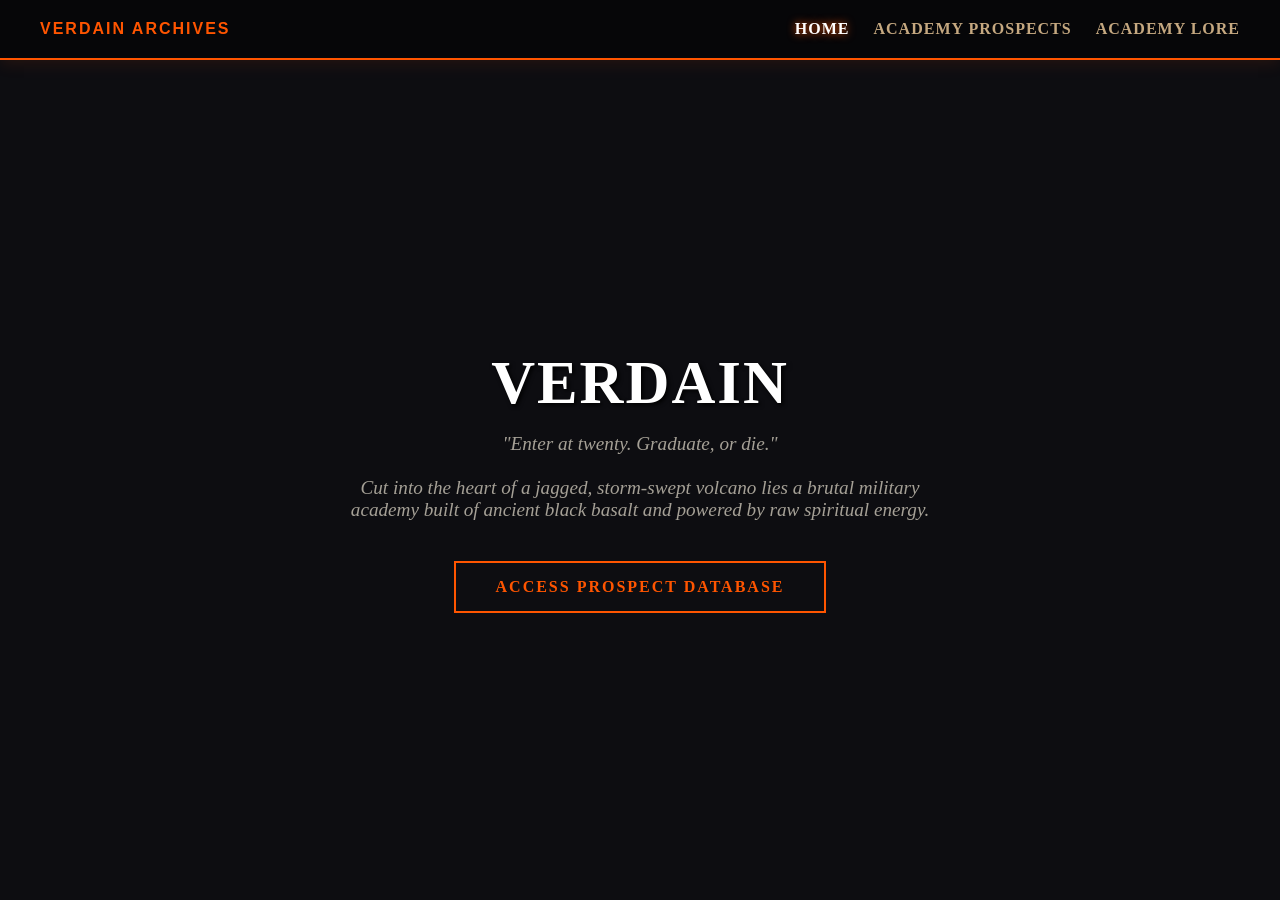
==== index.html @ 090a64e0 "Update index.html" ====
<!DOCTYPE html>
<html lang="en">
<head>
    <meta charset="UTF-8">
    <meta name="viewport" content="width=device-width, initial-scale=1.0">
    <title>Verdain: Dragon's Academy</title>
    <link rel="stylesheet" href="css/style.css">
</head>
<body>

    <header class="nav-bar">
        <div class="logo">VERDAIN ARCHIVES</div>
        <nav class="nav-links">
            <a href="index.html" class="active">HOME</a>
            <a href="characters.html">ACADEMY PROSPECTS</a>
            <a href="lore.html">ACADEMY LORE</a>
        </nav>
    </header>

    <main class="hero-container">
        <h1 class="story-title magma-glow">VERDAIN</h1>
        <p class="story-subtitle">"Enter at twenty. Graduate, or die."<br><br>Cut into the heart of a jagged, storm-swept volcano lies a brutal military academy built of ancient black basalt and powered by raw spiritual energy.</p>
        <a href="characters.html" class="enter-btn">ACCESS PROSPECT DATABASE</a>
    </main>

</body>
</html>
---- css/style.css ----
/* Base Reset and Layout */
* {
    margin: 0;
    padding: 0;
    box-sizing: border-box;
}
body {
    background-color: #0d0d11; /* Dark basalt rock color */
    color: #e0dcd3; /* Parchment white text */
    font-family: 'Georgia', serif; /* High fantasy font feel */
    min-height: 100vh;
    display: flex;
    flex-direction: column;
}

/* Global Navigation Bar */
.nav-bar {
    display: flex;
    justify-content: space-between;
    align-items: center;
    padding: 20px 40px;
    background: #060608;
    border-bottom: 2px solid #ff5500; /* Magma Orange Border */
    box-shadow: 0 4px 15px rgba(255, 85, 0, 0.1);
}
.logo {
    font-weight: bold;
    letter-spacing: 2px;
    color: #ff5500; 
    font-family: sans-serif;
}
.nav-links a {
    color: #c5a880; /* Antique Gold Links */
    text-decoration: none;
    margin-left: 20px;
    font-weight: 600;
    letter-spacing: 1px;
    transition: 0.2s ease;
}
.nav-links a:hover, .nav-links a.active {
    color: #ffffff;
    text-shadow: 0 0 8px #ff5500;
}

/* Layout for the Homepage Container */
.hero-container {
    flex: 1;
    display: flex;
    flex-direction: column;
    justify-content: center;
    align-items: center;
    text-align: center;
    padding: 20px;
}
.story-title {
    font-size: 3.8rem;
    letter-spacing: 2px;
    margin-bottom: 15px;
    color: #ffffff;
    text-shadow: 2px 2px 4px #000;
}
.story-subtitle {
    font-size: 1.2rem;
    font-style: italic;
    color: #a5a096;
    margin-bottom: 40px;
    max-width: 600px;
}
.enter-btn {
    display: inline-block;
    padding: 15px 40px;
    border: 2px solid #ff5500;
    color: #ff5500;
    text-decoration: none;
    font-weight: bold;
    letter-spacing: 2px;
    transition: 0.3s ease;
}
.enter-btn:hover {
    background-color: #ff5500;
    color: #0d0d11;
    box-shadow: 0 0 20px rgba(255, 85, 0, 0.4);
}

/* Layout for Grid Content (Characters and Lore) */
.content-wrapper {
    flex: 1;
    padding: 40px;
    max-width: 1200px;
    margin: 0 auto;
    width: 100%;
}
h2 {
    color: #ff5500;
    border-bottom: 1px solid #333;
    padding-bottom: 10px;
    margin-bottom: 20px;
}
.grid-container {
    display: grid;
    grid-template-columns: repeat(auto-fill, minmax(320px, 1fr));
    gap: 30px;
    margin-top: 30px;
}
.card {
    background-color: #14141a;
    border: 1px solid #2a2a35;
    border-radius: 4px;
    overflow: hidden;
    transition: transform 0.2s ease, border-color 0.2s ease;
}
.card:hover {
    transform: translateY(-5px);
    border-color: #ff5500;
}
.card-img {
    width: 100%;
    height: 240px;
    object-fit: cover;
    background-color: #060608;
}
.card-info {
    padding: 20px;
}
.card-title {
    color: #ffffff;
    margin-bottom: 5px;
    font-size: 1.5rem;
}
.card-subtitle {
    color: #ff5500;
    font-size: 0.9rem;
    font-weight: bold;
    text-transform: uppercase;
    margin-bottom: 12px;
    letter-spacing: 1px;
}
.card-info p {
    margin-bottom: 8px;
    font-size: 0.95rem;
    line-height: 1.4;
}

/* Calendar Styling Widget */
.calendar-box {
    background: #14141a;
    border: 2px dashed #c5a880;
    padding: 20px;
    border-radius: 4px;
    text-align: center;
    margin-top: 30px;
}
.calendar-box h3 {
    color: #c5a880;
    margin-bottom: 10px;
}

/* Magma Glow Animation Definition */
@keyframes magmaPulse {
    0% {
        color: #ff3700; /* Deep Ember */
        text-shadow: 0 0 4px #ff3700, 0 0 10px #ff5500, 0 0 20px #ffaa00;
    }
    50% {
        color: #ff9d00; /* Molten Gold Peak */
        text-shadow: 0 0 8px #ff6a00, 0 0 20px #ff9d00, 0 0 40px #ffea00, 0 0 60px #ff5500;
    }
    100% {
        color: #ff3700; /* Loop back to Deep Ember */
        text-shadow: 0 0 4px #ff3700, 0 0 10px #ff5500, 0 0 20px #ffaa00;
    }
}

/* Apply Animation to Specific Classes */
.magma-glow {
    animation: magmaPulse 4s infinite ease-in-out;
}
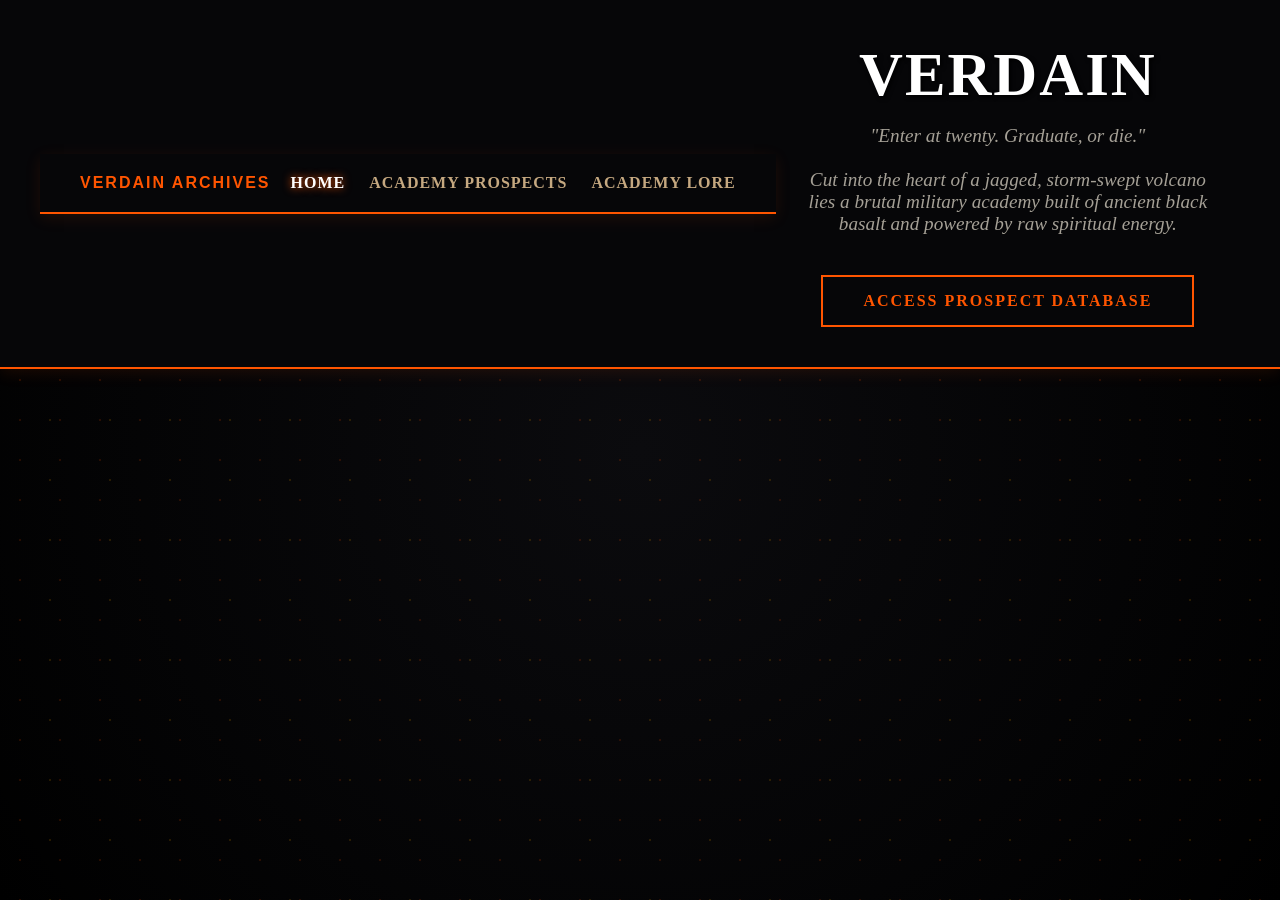
==== commit f5f153c3: "Update index.html" ====
--- a/index.html
+++ b/index.html
@@ -7,6 +7,11 @@
     <link rel="stylesheet" href="css/style.css">
 </head>
 <body>
+    <!-- Volcanic Ash Layer -->
+    <div class="ash-overlay"></div>
+
+    <header class="nav-bar">
+        <!-- The rest of your navbar code remains completely unchanged below this -->
 
     <header class="nav-bar">
         <div class="logo">VERDAIN ARCHIVES</div>
@@ -25,4 +30,3 @@
 
 </body>
 </html>
-
--- a/css/style.css
+++ b/css/style.css
@@ -5,12 +5,15 @@
     box-sizing: border-box;
 }
 body {
-    background-color: #0d0d11; /* Dark basalt rock color */
-    color: #e0dcd3; /* Parchment white text */
-    font-family: 'Georgia', serif; /* High fantasy font feel */
+    background-color: #0b0b0e; /* Dark basalt bedrock */
+    color: #e0dcd3;
+    font-family: 'Georgia', serif;
     min-height: 100vh;
     display: flex;
     flex-direction: column;
+    position: relative;
+    /* Optional: If you have a volcano background image, link it here */
+    background-image: radial-gradient(circle at center, rgba(11, 11, 14, 0.4), #000000);
 }
 
 /* Global Navigation Bar */
@@ -175,3 +178,41 @@
 .magma-glow {
     animation: magmaPulse 4s infinite ease-in-out;
 }
+
+/* Volcanic Ash Overlay Container */
+.ash-overlay {
+    position: fixed;
+    top: 0;
+    left: 0;
+    width: 100vw;
+    height: 100vh;
+    pointer-events: none; /* Prevents the layer from blocking button clicks */
+    z-index: -1; /* Keeps the ash behind text but in front of the base background image */
+    opacity: 0.15; /* Subtle opacity so it doesn't distract from reading text */
+    
+    /* Creates a fine ash particle texture using CSS gradients */
+    background-image: 
+        radial-gradient(circle, #ff5500 1px, transparent 1px),
+        radial-gradient(circle, #ffaa00 1.5px, transparent 1.5px);
+    background-size: 40px 40px, 60px 60px;
+    background-position: 0 0, 20px 30px;
+    
+    /* Attaches the ash movement animation */
+    animation: driftAsh 12s infinite linear;
+}
+
+/* Ash Drifting and Pulsing Keyframes */
+@keyframes driftAsh {
+    0% {
+        transform: translateY(0) translateX(0) scale(1);
+        filter: brightness(1);
+    }
+    50% {
+        transform: translateY(-20px) translateX(15px) scale(1.05);
+        filter: brightness(1.8); /* Pulses brighter like hot embers catching wind */
+    }
+    100% {
+        transform: translateY(-40px) translateX(0) scale(1);
+        filter: brightness(1);
+    }
+}
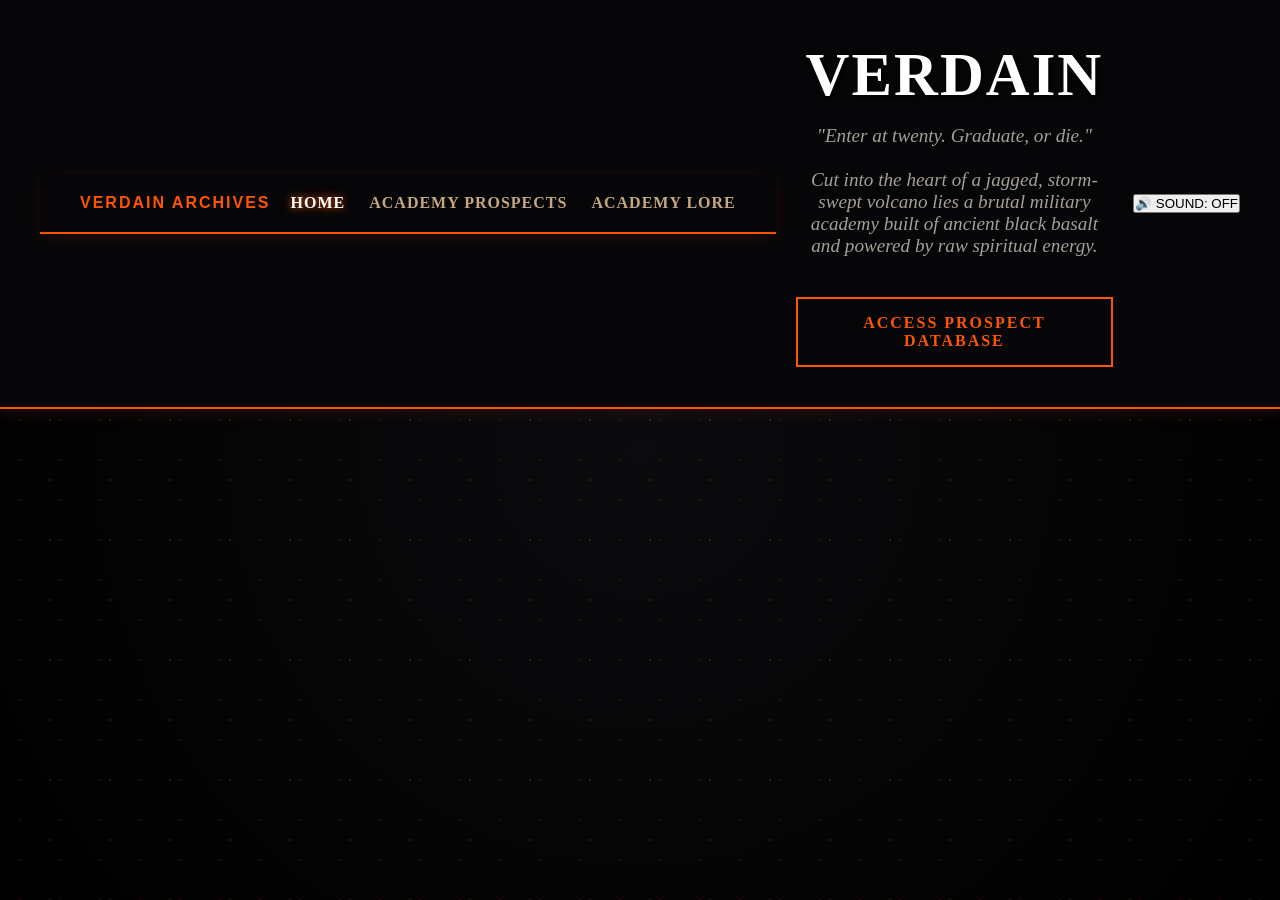
==== commit ca80f986: "Update index.html" ====
--- a/index.html
+++ b/index.html
@@ -28,5 +28,39 @@
         <a href="characters.html" class="enter-btn">ACCESS PROSPECT DATABASE</a>
     </main>
 
+    <!-- Hidden Audio Loop Engine -->
+    <audio id="bg-music" src="assets/music/webtheme.mp3" loop></audio>
+
+    <!-- Floating Interface Button -->
+    <button class="audio-toggle" id="audio-btn">🔊 SOUND: OFF</button>
+
+    <!-- Audio Controller Logic -->
+    <script>
+        const music = document.getElementById('bg-music');
+        const btn = document.getElementById('audio-btn');
+
+        // Check if the music was already running on a previous page shift
+        if (localStorage.getItem('musicPlaying') === 'true') {
+            music.play().then(() => {
+                btn.innerText = "🔊 SOUND: ON";
+            }).catch(() => {
+                // If browser blocks autostart, reset memory state
+                localStorage.setItem('musicPlaying', 'false');
+            });
+        }
+
+        // Toggle sound playback state on mouse click
+        btn.addEventListener('click', () => {
+            if (music.paused) {
+                music.play();
+                btn.innerText = "🔊 SOUND: ON";
+                localStorage.setItem('musicPlaying', 'true');
+            } else {
+                music.pause();
+                btn.innerText = "🔊 SOUND: OFF";
+                localStorage.setItem('musicPlaying', 'false');
+            }
+        });
+    </script>
 </body>
 </html>
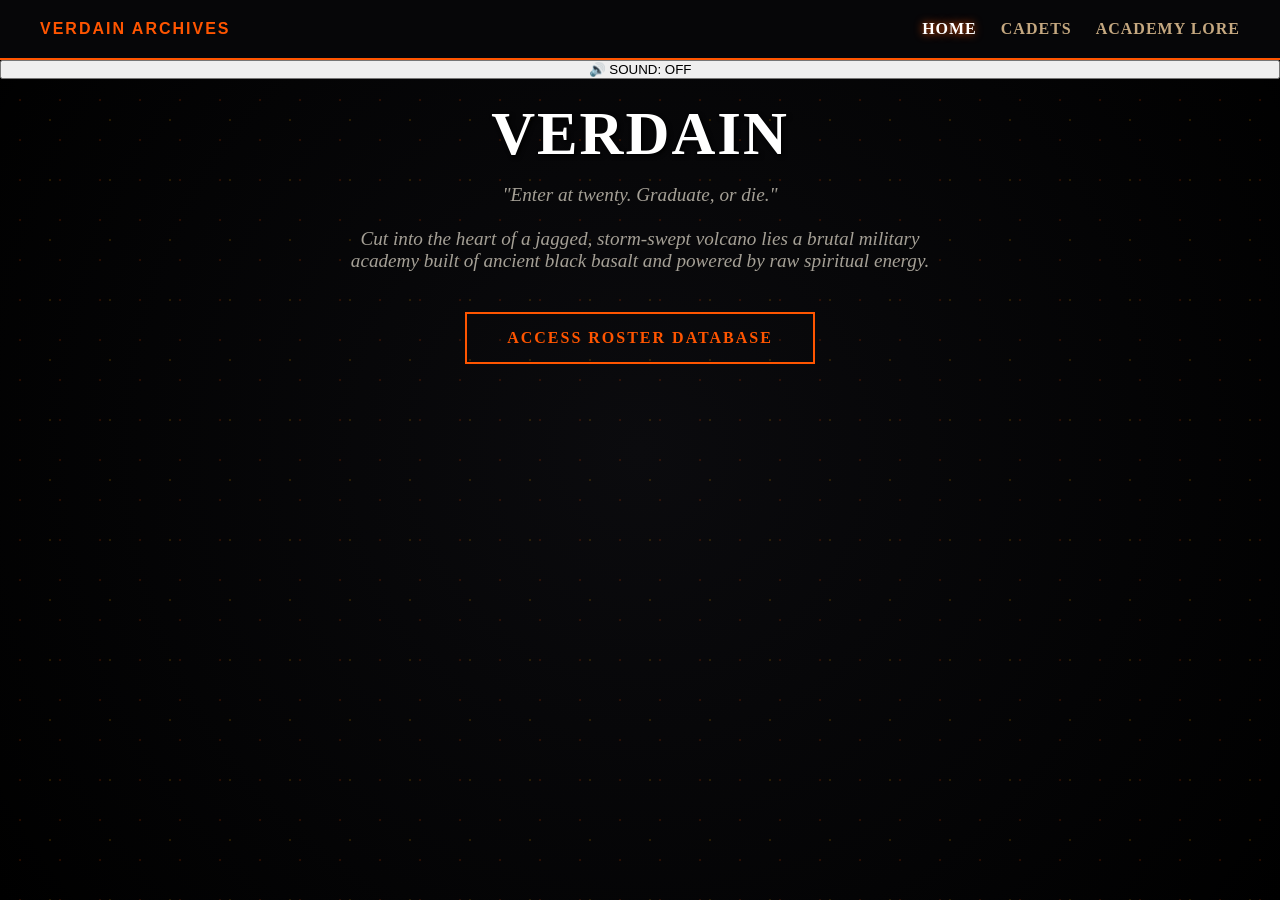
==== commit ea0c96c3: "Update index.html" ====
--- a/index.html
+++ b/index.html
@@ -3,64 +3,274 @@
 <head>
     <meta charset="UTF-8">
     <meta name="viewport" content="width=device-width, initial-scale=1.0">
-    <title>Verdain: Dragon's Academy</title>
+    <title>Verdain: Dragon's Academy Database</title>
     <link rel="stylesheet" href="css/style.css">
+    <style>
+        /* Single Page Application View Management */
+        .spa-view {
+            display: none; /* Hide all views by default */
+        }
+        .spa-view.active-view {
+            display: block; /* Only show the view with the active class */
+        }
+    </style>
 </head>
 <body>
+
     <!-- Volcanic Ash Layer -->
     <div class="ash-overlay"></div>
 
+    <!-- Global Navigation Header (Stays constant, never reloads) -->
     <header class="nav-bar">
-        <!-- The rest of your navbar code remains completely unchanged below this -->
-
-    <header class="nav-bar">
-        <div class="logo">VERDAIN ARCHIVES</div>
+        <div class="logo magma-glow">VERDAIN ARCHIVES</div>
         <nav class="nav-links">
-            <a href="index.html" class="active">HOME</a>
-            <a href="characters.html">ACADEMY PROSPECTS</a>
-            <a href="lore.html">ACADEMY LORE</a>
+            <!-- JavaScript-driven navigation links instead of raw file jumps -->
+            <a href="#" class="nav-tab active" onclick="switchView('home-view', this)">HOME</a>
+            <a href="#" class="nav-tab" onclick="switchView('cadets-view', this)">CADETS</a>
+            <a href="#" class="nav-tab" onclick="switchView('lore-view', this)">ACADEMY LORE</a>
         </nav>
     </header>
 
-    <main class="hero-container">
-        <h1 class="story-title magma-glow">VERDAIN</h1>
-        <p class="story-subtitle">"Enter at twenty. Graduate, or die."<br><br>Cut into the heart of a jagged, storm-swept volcano lies a brutal military academy built of ancient black basalt and powered by raw spiritual energy.</p>
-        <a href="characters.html" class="enter-btn">ACCESS PROSPECT DATABASE</a>
+    <!-- Hidden Audio Loop Engine (Never stops or skips because the page never reloads) -->
+    <audio id="bg-music" src="assets/theme.mp3" loop></audio>
+    <button class="audio-toggle" id="audio-btn">🔊 SOUND: OFF</button>
+
+    <!-- ========================================================= -->
+    <!-- VIEW 1: HOME SCREEN                                       -->
+    <!-- ========================================================= -->
+    <main id="home-view" class="spa-view active-view">
+        <div class="hero-container">
+            <h1 class="story-title magma-glow">VERDAIN</h1>
+            <p class="story-subtitle">"Enter at twenty. Graduate, or die."<br><br>Cut into the heart of a jagged, storm-swept volcano lies a brutal military academy built of ancient black basalt and powered by raw spiritual energy.</p>
+            <a href="#" class="enter-btn" onclick="switchView('cadets-view', document.querySelectorAll('.nav-tab')[1])">ACCESS ROSTER DATABASE</a>
+        </div>
     </main>
 
-    <!-- Hidden Audio Loop Engine -->
-    <audio id="bg-music" src="assets/music/webtheme.mp3" loop></audio>
-
-    <!-- Floating Interface Button -->
-    <button class="audio-toggle" id="audio-btn">🔊 SOUND: OFF</button>
-
-    <!-- Audio Controller Logic -->
+    <!-- ========================================================= -->
+    <!-- VIEW 2: CADET & DRAGON ROSTER                             -->
+    <!-- ========================================================= -->
+    <main id="cadets-view" class="spa-view">
+        <div class="content-wrapper">
+            <h2 class="magma-glow">Academy Cadets</h2>
+            <div class="grid-container" style="margin-bottom: 60px;">
+                
+                <!-- Darryn -->
+                <div class="card">
+                    <img src="assets/characters/darryn.jpg" alt="Darryn Portrait" class="card-img">
+                    <div class="card-info">
+                        <h3 class="card-title">Darryn</h3>
+                        <div class="card-subtitle">Wall of Stoicism</div>
+                        <p><strong>Appearance:</strong> Male, tall, wide, pure muscle. Black hair, orange eyes.</p>
+                        <p><strong>Personality:</strong> Abrasive, quiet, strict, stoic.</p>
+                        <p><strong>Facet:</strong> "Hardening" (Turns skin into a jagged, unbreakable defensive/offensive material).</p>
+                        <p><strong>Bonded Dragon:</strong> Haƃruṿisḩ.</p>
+                    </div>
+                </div>
+
+                <!-- Scro -->
+                <div class="card">
+                    <img src="assets/characters/scro.jpg" alt="Scro Portrait" class="card-img">
+                    <div class="card-info">
+                        <h3 class="card-title">Scro</h3>
+                        <div class="card-subtitle">Convivial Jokester</div>
+                        <p><strong>Appearance:</strong> Male, medium height, slender. Shaggy auburn hair, blue eyes.</p>
+                        <p><strong>Personality:</strong> Playful, rule-breaking comedic relief, but serious and lethal when jokes end.</p>
+                        <p><strong>Facet:</strong> "Duality" (Manipulates light for laser bursts/illumination, and shadows as solid weapons).</p>
+                        <p><strong>Bonded Dragon:</strong> Ŷohṿiłeh.</p>
+                    </div>
+                </div>
+
+                <!-- Airuei -->
+                <div class="card">
+                    <img src="assets/characters/airuei.jpg" alt="Airuei Portrait" class="card-img">
+                    <div class="card-info">
+                        <h3 class="card-title">Airuei</h3>
+                        <div class="card-subtitle">Dormant Terror</div>
+                        <p><strong>Appearance:</strong> Female, petite, choppy silver hair, yellow eyes.</p>
+                        <p><strong>Personality:</strong> Shy, perpetually sleepy, avoids participation, but terrifyingly powerful when active.</p>
+                        <p><strong>Facet:</strong> "Joule" (Manipulates, shapes, and transfers kinetic/motion energy of physical objects).</p>
+                        <p><strong>Bonded Dragon:</strong> Heḯmøų.</p>
+                    </div>
+                </div>
+
+                <!-- Chrys -->
+                <div class="card">
+                    <img src="assets/characters/chrys.jpg" alt="Chrys Portrait" class="card-img">
+                    <div class="card-info">
+                        <h3 class="card-title">Chrys</h3>
+                        <div class="card-subtitle">Volatile Tsundere</div>
+                        <p><strong>Appearance:</strong> Female, average height, platinum blonde hair, green eyes.</p>
+                        <p><strong>Personality:</strong> Loud, vulgar, boisterous, classic tsundere.</p>
+                        <p><strong>Facet:</strong> "Bleed" (Oozes blood through pores, hardening it instantly into solid weapons/shapes).</p>
+                        <p><strong>Bonded Dragon:</strong> Ƒogǎḩr.</p>
+                    </div>
+                </div>
+
+            </div>
+
+            <h2 class="magma-glow">Bonded Dragons</h2>
+            <div class="grid-container">
+                
+                <!-- Haƃruṿisḩ -->
+                <div class="card">
+                    <img src="assets/characters/habruvish.jpg" alt="Haƃruṿisḩ Portrait" class="card-img">
+                    <div class="card-info">
+                        <h3 class="card-title">Haƃruṿisḩ</h3>
+                        <div class="card-subtitle">The Bastion of Iron Law</div>
+                        <p><strong>Appearance:</strong> Male, large, obsidian-colored, stone like scales.</p>
+                        <p><strong>Personality:</strong> Strategic, terse dragon with an unyielding appreciation and demand for ancient dragon code, deep resentment for outbursts and unpredictability, and is always three steps ahead.</p>
+                        <p><strong>Bonded Human:</strong> Darryn.</p>
+                    </div>
+                </div>
+
+                <!-- Ŷohṿiłeh -->
+                <div class="card">
+                    <img src="assets/characters/yohvileh.jpg" alt="Ŷohṿiłeh Portrait" class="card-img">
+                    <div class="card-info">
+                        <h3 class="card-title">Ŷohṿiłeh</h3>
+                        <div class="card-subtitle">The Carefree Sentinel</div>
+                        <p><strong>Appearance:</strong> Female, average size, slate gray, flat rounded scales.</p>
+                        <p><strong>Personality:</strong> Jovial dragon who smothers loved ones with physical affection, is overly playful, feels genuinely bad by upsetting others, and values her bond over everything.</p>
+                        <p><strong>Bonded Human:</strong> Scro.</p>
+                    </div>
+                </div>
+
+                <!-- Heḯmøų -->
+                <div class="card">
+                    <img src="assets/characters/heimou.jpg" alt="Heḯmøų Portrait" class="card-img">
+                    <div class="card-info">
+                        <h3 class="card-title">Heḯmøų</h3>
+                        <div class="card-subtitle">The Chronicler of Cosmic Order</div>
+                        <p><strong>Appearance:</strong> Female, small, bright green, resembles an owl with feather-like scales.</p>
+                        <p><strong>Personality:</strong> Scholarly dragon with intense curiosity, appreciation for those with high intellect, and is quietly arrogant of brutes and fools.</p>
+                        <p><strong>Bonded Human:</strong> Airuei.</p>
+                    </div>
+                </div>
+
+                <!-- Ƒogǎḩr -->
+                <div class="card">
+                    <img src="assets/characters/fogahr.jpg" alt="Ƒogǎḩr Portrait" class="card-img">
+                    <div class="card-info">
+                        <h3 class="card-title">Ƒogǎḩr</h3>
+                        <div class="card-subtitle">The Scourge of Absolute Submission</div>
+                        <p><strong>Appearance:</strong> Male, medium size, intimidating crimson, massive horns, sharp jutting scales.</p>
+                        <p><strong>Personality:</strong> Combative dragon with dominating presence, zero public vulnerability, and is a vocal bully using his deep vocals and snapping jaws.</p>
+                        <p><strong>Bonded Human:</strong> Chrys.</p>
+                    </div>
+                </div>
+
+                <!-- Ⱥhvỉęnøh -->
+                <div class="card" style="border-color: #c5a880;">
+                    <img src="assets/characters/ahvienoh.jpg" alt="Ⱥhvỉęnøh Portrait" class="card-img">
+                    <div class="card-info">
+                        <h3 class="card-title">Ⱥhvỉęnøh</h3>
+                        <div class="card-subtitle" style="color: #c5a880;">The Unwritten Ancient</div>
+                        <p><strong>Appearance:</strong> Royal blue, average size. Large, bat-like wings featuring twin thumb claws, two vertically stacked mouths.</p>
+                        <p><strong>Bonded Human:</strong> User.</p>
+                    </div>
+                </div>
+
+            </div>
+        </div>
+    </main>
+
+    <!-- ========================================================= -->
+    <!-- VIEW 3: LORE & TIMELINE                                   -->
+    <!-- ========================================================= -->
+    <main id="lore-view" class="spa-view">
+        <div class="content-wrapper">
+            <h2 class="magma-glow">Academy Operations & Codex</h2>
+
+            <!-- Active Chronology Widget -->
+            <div class="calendar-box">
+                <h3>CURRENT SYSTEM TIMELINE</h3>
+                <p><strong>Starting Date:</strong> Age 749, Autumnus - Day 1</p>
+                <p><strong>Current Time:</strong> 09:00 AM</p>
+                <p style="font-size: 0.85rem; color: #a5a096; margin-top: 10px;">
+                    *Note: Strict 12-Hour Clock. Years feature 4 equal 90-day seasons (Vēr, Aestas, Autumnus, Hiems). Age increments on the dawn of Vēr Day 1.*
+                </p>
+            </div>
+
+            <div class="grid-container">
+                
+                <!-- Hierarchy -->
+                <div class="card">
+                    <div class="card-info">
+                        <h3 class="card-title">The Three-Tiered Hierarchy</h3>
+                        <p><strong>Fang Class:</strong> The top tier. Reserved exclusively for elite cadets who demonstrate absolute tactical lethality.</p>
+                        <p><strong>Wing Class:</strong> The middle tier. Stabilizing core of the academy's fighting force.</p>
+                        <p><strong>Talon Class:</strong> The lower tier. Constantly at risk of being weeded out.</p>
+                    </div>
+                </div>
+
+                <!-- Bonding Lore -->
+                <div class="card">
+                    <div class="card-info">
+                        <h3 class="card-title">Soul Resonance & Bonding</h3>
+                        <p>Occurs immediately following orientation. Bonding is a primal, resonating strike inside the core of the soul.</p>
+                        <p>Neither human nor dragon consciously makes the choice; the magic aligns naturally or destroys the candidate. The weak are dropped directly into the bottomless abyss beneath the basalt floors.</p>
+                    </div>
+                </div>
+
+                <!-- Technology -->
+                <div class="card">
+                    <div class="card-info">
+                        <h3 class="card-title">World Advancement Tech</h3>
+                        <p><strong>Environment:</strong> A high-fantasy setting of sprawling stone castles, rugged military barracks, and remote merchant villages.</p>
+                        <p><strong>Power Systems:</strong> Fused exclusively with spiritual and magnetic technology powered by raw, thrumming volcanic fonts. Traditional military/ballistic technology advancements do not exist.</p>
+                    </div>
+                </div>
+
+            </div>
+        </div>
+    </main>
+
+    <!-- ========================================================= -->
+    <!-- JAVASCRIPT CONTROLLERS (Navigation & Persistent Audio)     -->
+    <!-- ========================================================= -->
     <script>
+        // 1. Single Page Application Tab Switcher
+        function switchView(viewId, targetElement) {
+            // Hide all separate sections
+            const views = document.querySelectorAll('.spa-view');
+            views.forEach(view => view.classList.remove('active-view'));
+            
+            // Show target section instantly
+            const targetView = document.getElementById(viewId);
+            if (targetView) {
+                targetView.classList.add('active-view');
+            }
+
+            // Remove active underline styling from navbar links
+            const tabs = document.querySelectorAll('.nav-links a');
+            tabs.forEach(tab => tab.classList.remove('active'));
+
+            // Handle direct tab highlighting vs. landing page layout links
+            if (targetElement && targetElement.classList) {
+                if (targetElement.classList.contains('nav-tab')) {
+                    targetElement.classList.add('active');
+                } else if (viewId === 'cadets-view') {
+                    // Highlight the Cadets tab if redirected via the central button
+                    const cadetsTab = document.querySelector('.nav-links a:nth-child(2)');
+                    if (cadetsTab) cadetsTab.classList.add('active');
+                }
+            }
+        }
+
+        // 2. Persistent Audio Logic (Never skips because pages never change)
         const music = document.getElementById('bg-music');
         const btn = document.getElementById('audio-btn');
 
-        // Check if the music was already running on a previous page shift
-        if (localStorage.getItem('musicPlaying') === 'true') {
-            music.play().then(() => {
-                btn.innerText = "🔊 SOUND: ON";
-            }).catch(() => {
-                // If browser blocks autostart, reset memory state
-                localStorage.setItem('musicPlaying', 'false');
-            });
-        }
-
-        // Toggle sound playback state on mouse click
         btn.addEventListener('click', () => {
             if (music.paused) {
                 music.play();
                 btn.innerText = "🔊 SOUND: ON";
-                localStorage.setItem('musicPlaying', 'true');
             } else {
                 music.pause();
                 btn.innerText = "🔊 SOUND: OFF";
-                localStorage.setItem('musicPlaying', 'false');
             }
         });
     </script>
+
 </body>
 </html>
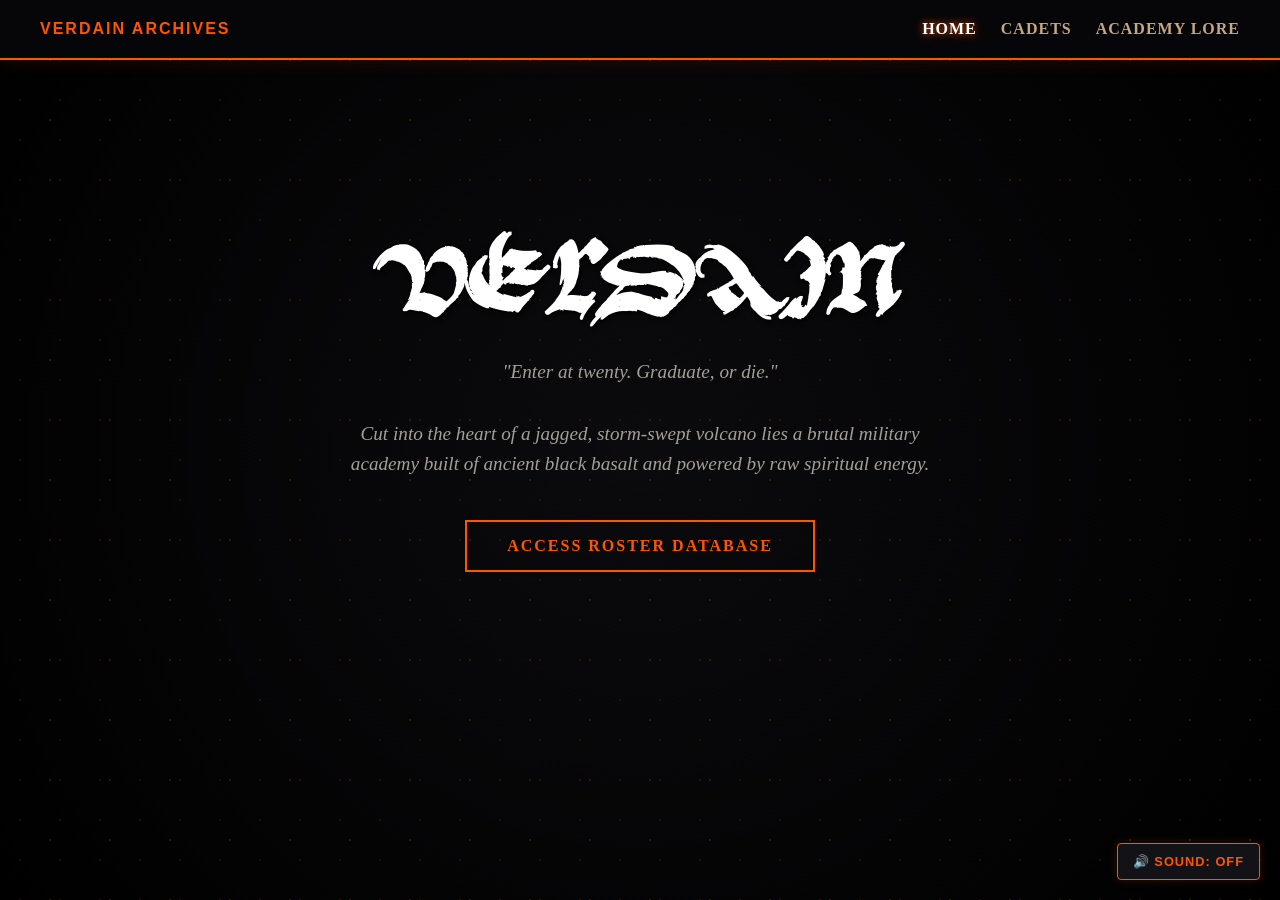
==== commit d34b08c6: "Update index.html" ====
--- a/index.html
+++ b/index.html
@@ -32,7 +32,7 @@
     </header>
 
     <!-- Hidden Audio Loop Engine (Never stops or skips because the page never reloads) -->
-    <audio id="bg-music" src="assets/theme.mp3" loop></audio>
+    <audio id="bg-music" src="assets/music/webtheme.mp3" loop></audio>
     <button class="audio-toggle" id="audio-btn">🔊 SOUND: OFF</button>
 
     <!-- ========================================================= -->
@@ -56,7 +56,7 @@
                 
                 <!-- Darryn -->
                 <div class="card">
-                    <img src="assets/characters/darryn.jpg" alt="Darryn Portrait" class="card-img">
+                    <img src="assets/characters/darryn/darryn.png" alt="Darryn Portrait" class="card-img">
                     <div class="card-info">
                         <h3 class="card-title">Darryn</h3>
                         <div class="card-subtitle">Wall of Stoicism</div>
@@ -69,7 +69,7 @@
 
                 <!-- Scro -->
                 <div class="card">
-                    <img src="assets/characters/scro.jpg" alt="Scro Portrait" class="card-img">
+                    <img src="assets/characters/scro/scro.png" alt="Scro Portrait" class="card-img">
                     <div class="card-info">
                         <h3 class="card-title">Scro</h3>
                         <div class="card-subtitle">Convivial Jokester</div>
@@ -82,7 +82,7 @@
 
                 <!-- Airuei -->
                 <div class="card">
-                    <img src="assets/characters/airuei.jpg" alt="Airuei Portrait" class="card-img">
+                    <img src="assets/characters/airuei/airuei.png" alt="Airuei Portrait" class="card-img">
                     <div class="card-info">
                         <h3 class="card-title">Airuei</h3>
                         <div class="card-subtitle">Dormant Terror</div>
@@ -95,7 +95,7 @@
 
                 <!-- Chrys -->
                 <div class="card">
-                    <img src="assets/characters/chrys.jpg" alt="Chrys Portrait" class="card-img">
+                    <img src="assets/characters/chrys/chrys.png" alt="Chrys Portrait" class="card-img">
                     <div class="card-info">
                         <h3 class="card-title">Chrys</h3>
                         <div class="card-subtitle">Volatile Tsundere</div>
@@ -113,7 +113,7 @@
                 
                 <!-- Haƃruṿisḩ -->
                 <div class="card">
-                    <img src="assets/characters/habruvish.jpg" alt="Haƃruṿisḩ Portrait" class="card-img">
+                    <img src="assets/characters/dragons/Haƃruṿisḩ.png" alt="Haƃruṿisḩ Portrait" class="card-img">
                     <div class="card-info">
                         <h3 class="card-title">Haƃruṿisḩ</h3>
                         <div class="card-subtitle">The Bastion of Iron Law</div>
@@ -125,7 +125,7 @@
 
                 <!-- Ŷohṿiłeh -->
                 <div class="card">
-                    <img src="assets/characters/yohvileh.jpg" alt="Ŷohṿiłeh Portrait" class="card-img">
+                    <img src="assets/characters/dragons/Ŷohṿiłeh.png" alt="Ŷohṿiłeh Portrait" class="card-img">
                     <div class="card-info">
                         <h3 class="card-title">Ŷohṿiłeh</h3>
                         <div class="card-subtitle">The Carefree Sentinel</div>
@@ -137,7 +137,7 @@
 
                 <!-- Heḯmøų -->
                 <div class="card">
-                    <img src="assets/characters/heimou.jpg" alt="Heḯmøų Portrait" class="card-img">
+                    <img src="assets/characters/dragons/Heḯmøų.png" alt="Heḯmøų Portrait" class="card-img">
                     <div class="card-info">
                         <h3 class="card-title">Heḯmøų</h3>
                         <div class="card-subtitle">The Chronicler of Cosmic Order</div>
@@ -149,7 +149,7 @@
 
                 <!-- Ƒogǎḩr -->
                 <div class="card">
-                    <img src="assets/characters/fogahr.jpg" alt="Ƒogǎḩr Portrait" class="card-img">
+                    <img src="assets/characters/dragons/Ƒogǎḩr.png" alt="Ƒogǎḩr Portrait" class="card-img">
                     <div class="card-info">
                         <h3 class="card-title">Ƒogǎḩr</h3>
                         <div class="card-subtitle">The Scourge of Absolute Submission</div>
@@ -161,7 +161,7 @@
 
                 <!-- Ⱥhvỉęnøh -->
                 <div class="card" style="border-color: #c5a880;">
-                    <img src="assets/characters/ahvienoh.jpg" alt="Ⱥhvỉęnøh Portrait" class="card-img">
+                    <img src="assets/characters/dragons/Ⱥhvỉęnøh.png" alt="Ⱥhvỉęnøh Portrait" class="card-img">
                     <div class="card-info">
                         <h3 class="card-title">Ⱥhvỉęnøh</h3>
                         <div class="card-subtitle" style="color: #c5a880;">The Unwritten Ancient</div>
--- a/css/style.css
+++ b/css/style.css
@@ -1,22 +1,49 @@
-/* Base Reset and Layout */
+/* ==========================================================================
+   1. CUSTOM FONT DEFINITIONS (Must load first)
+   ========================================================================== */
+@font-face {
+    font-family: 'MagmaHeaderFont'; 
+    src: url('../assets/fonts/BlackFlag.ttf') format('truetype');
+    font-weight: normal;
+    font-style: normal;
+}
+
+/* ==========================================================================
+   2. GLOBAL RESET AND ROOT THEME CONFIGURATION
+   ========================================================================== */
 * {
     margin: 0;
     padding: 0;
     box-sizing: border-box;
 }
+
 body {
     background-color: #0b0b0e; /* Dark basalt bedrock */
-    color: #e0dcd3;
+    color: #e0dcd3; /* Parchment white text */
     font-family: 'Georgia', serif;
     min-height: 100vh;
     display: flex;
     flex-direction: column;
     position: relative;
-    /* Optional: If you have a volcano background image, link it here */
     background-image: radial-gradient(circle at center, rgba(11, 11, 14, 0.4), #000000);
-}
-
-/* Global Navigation Bar */
+    overflow-x: hidden;
+}
+
+/* Typography Headings */
+.story-title, h2 {
+    font-family: 'MagmaHeaderFont', 'Georgia', serif;
+}
+
+h2 {
+    color: #ff5500;
+    border-bottom: 1px solid #333;
+    padding-bottom: 10px;
+    margin-bottom: 20px;
+}
+
+/* ==========================================================================
+   3. GLOBAL NAVIGATION HEADER
+   ========================================================================== */
 .nav-bar {
     display: flex;
     justify-content: space-between;
@@ -25,13 +52,17 @@
     background: #060608;
     border-bottom: 2px solid #ff5500; /* Magma Orange Border */
     box-shadow: 0 4px 15px rgba(255, 85, 0, 0.1);
-}
+    position: relative;
+    z-index: 10;
+}
+
 .logo {
     font-weight: bold;
     letter-spacing: 2px;
     color: #ff5500; 
     font-family: sans-serif;
 }
+
 .nav-links a {
     color: #c5a880; /* Antique Gold Links */
     text-decoration: none;
@@ -40,12 +71,40 @@
     letter-spacing: 1px;
     transition: 0.2s ease;
 }
+
 .nav-links a:hover, .nav-links a.active {
     color: #ffffff;
     text-shadow: 0 0 8px #ff5500;
 }
 
-/* Layout for the Homepage Container */
+/* ==========================================================================
+   4. SINGLE PAGE VIEWS & INTERACTIVE ENGINE
+   ========================================================================== */
+.spa-view {
+    display: none; /* Hide all content sections by default */
+    width: 100%;
+}
+
+.spa-view.active-view {
+    display: block; /* Only display the section with the active class */
+    animation: fadeInView 0.4s ease-out forwards;
+}
+
+@keyframes fadeInView {
+    from { 
+        opacity: 0; 
+        transform: translateY(10px); 
+    }
+    to { 
+        opacity: 1; 
+        transform: translateY(0); 
+    }
+}
+
+/* ==========================================================================
+   5. VIEW CONTAINER LAYOUTS
+   ========================================================================== */
+/* Home View Screen */
 .hero-container {
     flex: 1;
     display: flex;
@@ -54,7 +113,9 @@
     align-items: center;
     text-align: center;
     padding: 20px;
-}
+    min-height: 75vh;
+}
+
 .story-title {
     font-size: 3.8rem;
     letter-spacing: 2px;
@@ -62,13 +123,16 @@
     color: #ffffff;
     text-shadow: 2px 2px 4px #000;
 }
+
 .story-subtitle {
     font-size: 1.2rem;
     font-style: italic;
     color: #a5a096;
     margin-bottom: 40px;
     max-width: 600px;
-}
+    line-height: 1.6;
+}
+
 .enter-btn {
     display: inline-block;
     padding: 15px 40px;
@@ -79,13 +143,14 @@
     letter-spacing: 2px;
     transition: 0.3s ease;
 }
+
 .enter-btn:hover {
     background-color: #ff5500;
     color: #0d0d11;
     box-shadow: 0 0 20px rgba(255, 85, 0, 0.4);
 }
 
-/* Layout for Grid Content (Characters and Lore) */
+/* Content View Wrappers (Cadets and Lore grids) */
 .content-wrapper {
     flex: 1;
     padding: 40px;
@@ -93,43 +158,51 @@
     margin: 0 auto;
     width: 100%;
 }
-h2 {
-    color: #ff5500;
-    border-bottom: 1px solid #333;
-    padding-bottom: 10px;
-    margin-bottom: 20px;
-}
+
 .grid-container {
     display: grid;
     grid-template-columns: repeat(auto-fill, minmax(320px, 1fr));
+    justify-content: center; /* Centers the cards inside the row */
+    justify-items: center;    /* Ensures text layout boxes center inside their columns */
     gap: 30px;
     margin-top: 30px;
 }
+
+/* ==========================================================================
+   6. PROFILE CARDS CONFIGURATION
+   ========================================================================== */
 .card {
     background-color: #14141a;
     border: 1px solid #2a2a35;
     border-radius: 4px;
     overflow: hidden;
     transition: transform 0.2s ease, border-color 0.2s ease;
-}
+    width: 100%;
+    max-width: 360px; /* Prevents cards from getting unnaturally wide on large monitors */
+}
+
 .card:hover {
     transform: translateY(-5px);
     border-color: #ff5500;
 }
+
 .card-img {
     width: 100%;
     height: 240px;
     object-fit: cover;
     background-color: #060608;
 }
+
 .card-info {
     padding: 20px;
 }
+
 .card-title {
     color: #ffffff;
     margin-bottom: 5px;
     font-size: 1.5rem;
 }
+
 .card-subtitle {
     color: #ff5500;
     font-size: 0.9rem;
@@ -138,13 +211,17 @@
     margin-bottom: 12px;
     letter-spacing: 1px;
 }
+
 .card-info p {
     margin-bottom: 8px;
     font-size: 0.95rem;
     line-height: 1.4;
 }
 
-/* Calendar Styling Widget */
+/* ==========================================================================
+   7. CHRONOLOGY & DECORATIVE ARCHIVE FLOATS
+   ========================================================================== */
+/* Calendar Widget */
 .calendar-box {
     background: #14141a;
     border: 2px dashed #c5a880;
@@ -153,55 +230,79 @@
     text-align: center;
     margin-top: 30px;
 }
+
 .calendar-box h3 {
     color: #c5a880;
     margin-bottom: 10px;
 }
 
-/* Magma Glow Animation Definition */
+/* Audio Controller floating element */
+.audio-toggle {
+    position: fixed;
+    bottom: 20px;
+    right: 20px;
+    background: rgba(20, 20, 26, 0.9);
+    border: 1px solid #ff5500;
+    color: #ff5500;
+    padding: 10px 15px;
+    border-radius: 4px;
+    font-family: sans-serif;
+    font-size: 0.8rem;
+    font-weight: bold;
+    letter-spacing: 1px;
+    cursor: pointer;
+    z-index: 1000;
+    transition: all 0.2s ease;
+    box-shadow: 0 0 10px rgba(255, 85, 0, 0.2);
+}
+
+.audio-toggle:hover {
+    background: #ff5500;
+    color: #14141a;
+    box-shadow: 0 0 15px rgba(255, 85, 0, 0.5);
+}
+
+/* ==========================================================================
+   8. VISUAL BACKGROUND MATRIX KEYFRAMES (Magma Glow & Ash Drift)
+   ========================================================================== */
+/* Magma Text Animation */
 @keyframes magmaPulse {
     0% {
-        color: #ff3700; /* Deep Ember */
+        color: #ff3700; 
         text-shadow: 0 0 4px #ff3700, 0 0 10px #ff5500, 0 0 20px #ffaa00;
     }
     50% {
-        color: #ff9d00; /* Molten Gold Peak */
+        color: #ff9d00; 
         text-shadow: 0 0 8px #ff6a00, 0 0 20px #ff9d00, 0 0 40px #ffea00, 0 0 60px #ff5500;
     }
     100% {
-        color: #ff3700; /* Loop back to Deep Ember */
+        color: #ff3700; 
         text-shadow: 0 0 4px #ff3700, 0 0 10px #ff5500, 0 0 20px #ffaa00;
     }
 }
 
-/* Apply Animation to Specific Classes */
 .magma-glow {
     animation: magmaPulse 4s infinite ease-in-out;
 }
 
-/* Volcanic Ash Overlay Container */
+/* Ash Particles Component overlay layer */
 .ash-overlay {
     position: fixed;
     top: 0;
     left: 0;
     width: 100vw;
     height: 100vh;
-    pointer-events: none; /* Prevents the layer from blocking button clicks */
-    z-index: -1; /* Keeps the ash behind text but in front of the base background image */
-    opacity: 0.15; /* Subtle opacity so it doesn't distract from reading text */
-    
-    /* Creates a fine ash particle texture using CSS gradients */
+    pointer-events: none; 
+    z-index: 1; 
+    opacity: 0.15; 
     background-image: 
         radial-gradient(circle, #ff5500 1px, transparent 1px),
         radial-gradient(circle, #ffaa00 1.5px, transparent 1.5px);
     background-size: 40px 40px, 60px 60px;
     background-position: 0 0, 20px 30px;
-    
-    /* Attaches the ash movement animation */
     animation: driftAsh 12s infinite linear;
 }
 
-/* Ash Drifting and Pulsing Keyframes */
 @keyframes driftAsh {
     0% {
         transform: translateY(0) translateX(0) scale(1);
@@ -209,7 +310,7 @@
     }
     50% {
         transform: translateY(-20px) translateX(15px) scale(1.05);
-        filter: brightness(1.8); /* Pulses brighter like hot embers catching wind */
+        filter: brightness(1.8); 
     }
     100% {
         transform: translateY(-40px) translateX(0) scale(1);
